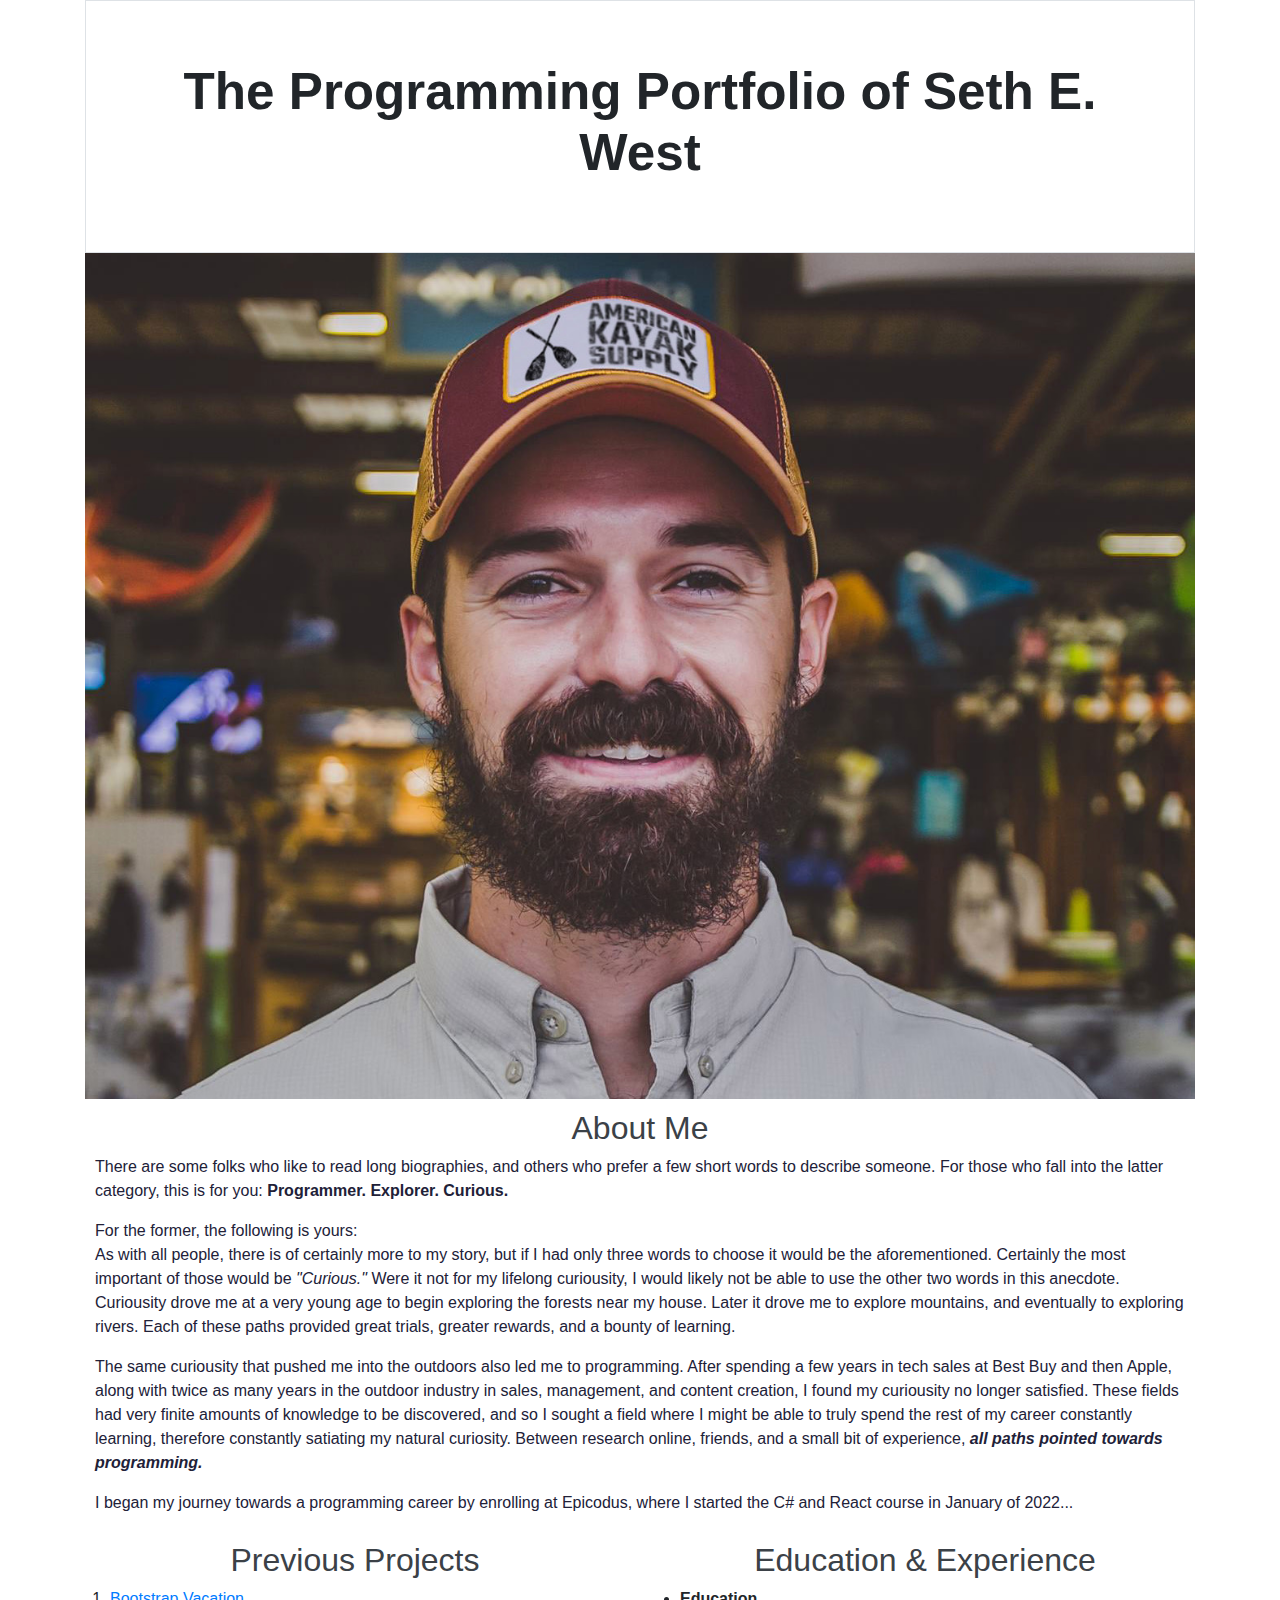
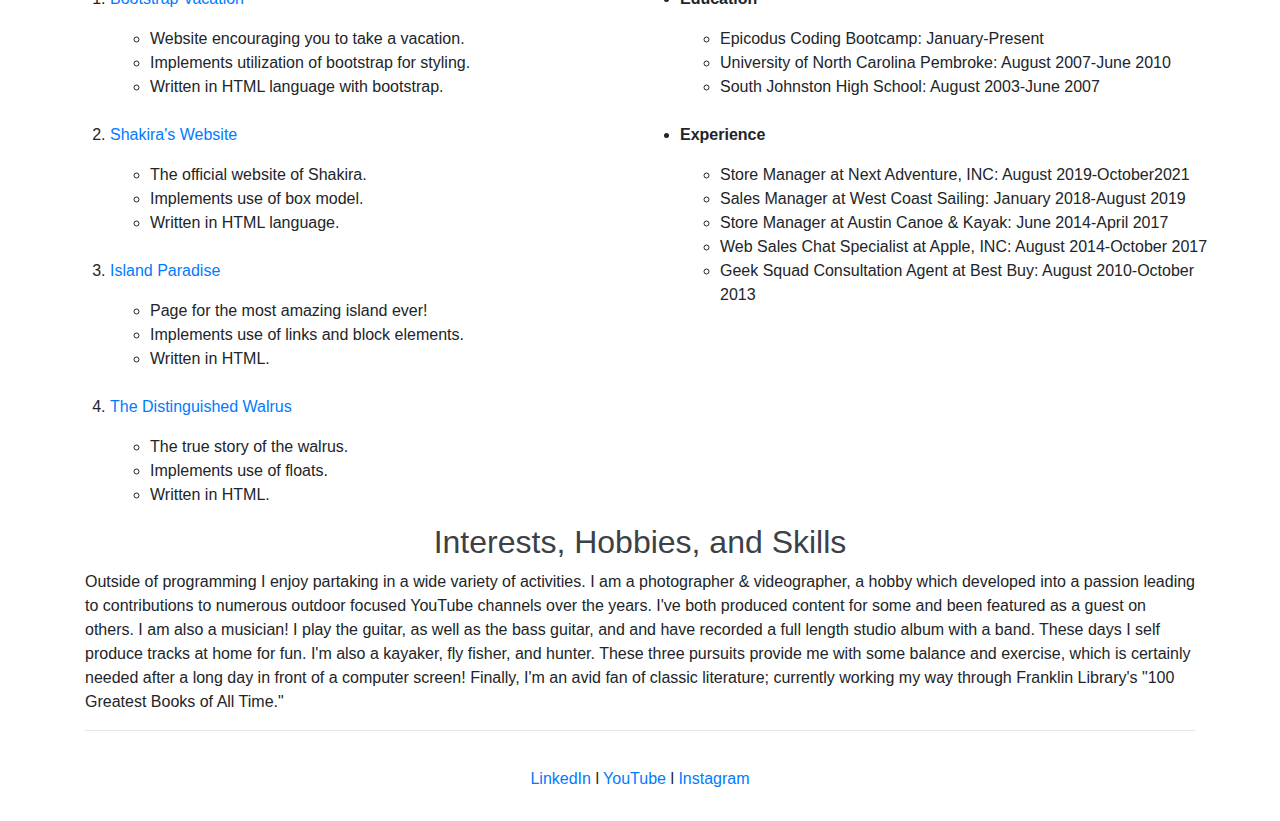
==== index.html @ 4086b985 "Clone index.html into seth-portfolio for GH pages pathway." ====
<!DOCTYPE html>
<html lang="en-US">
<head>
  <link href="portfolio/css/bootstrap.css" rel="stylesheet" type="text/css">
  <link href="portfolio/css/styles.css" rel="stylesheet" type="text/css">  
  <title>Seth E. West Portfolio</title>
</head>
<body>
  <div class="container">
    <div class="border">
      <h1>The Programming Portfolio of Seth E. West</h1>
    </div>
    <img src="img/IMG_0520.jpeg" alt="A headshot of Seth.">
    <div class="aboutme">
      <h2>About Me</h2>
      <p>There are some folks who like to read long biographies, and others who prefer a few short words to describe someone. For those who fall into the latter category, this is for you: <strong>Programmer. Explorer. Curious.</strong></p>

      <p>For the former, the following is yours:<br>
      As with all people, there is of certainly more to my story, but if I had only three words to choose it would be the aforementioned. Certainly the most important of those would be <em>"Curious."</em> Were it not for my lifelong curiousity, I would likely not be able to use the other two words in this anecdote. Curiousity drove me at a very young age to begin exploring the forests near my house. Later it drove me to explore mountains, and eventually to exploring rivers. Each of these paths provided great trials, greater rewards, and a bounty of learning. </p>

      <p>The same curiousity that pushed me into the outdoors also led me to programming. After spending a few years in tech sales at Best Buy and then Apple, along with twice as many years in the outdoor industry in sales, management, and content creation, I found my curiousity no longer satisfied. These fields had very finite amounts of knowledge to be discovered, and so I sought a field where I might be able to truly spend the rest of my career constantly learning, therefore constantly satiating my natural curiosity. Between research online, friends, and a small bit of experience, <span class="curious">all paths pointed towards programming.</span></p>
      
      <p>I began my journey towards a programming career by enrolling at Epicodus, where I started the C# and React course in January of 2022...</p>
    </div>

    <div class="row">
      <div class="column">
        <h2>Previous Projects</h2>
        <ol>
          <li>
            <p><a href="https://github.com/sewest7/bootstrap-vacation">Bootstrap Vacation</a></p>
            <ul>
              <li>Website encouraging you to take a vacation.</li>
              <li>Implements utilization of bootstrap for styling.</li>
              <li>Written in HTML language with bootstrap.</li><br>
            </ul>
          </li>
          <li>
            <p><a href="https://github.com/sewest7/shakira">Shakira's Website</a></p>
            <ul>
              <li>The official website of Shakira.</li>
              <li>Implements use of box model.</li>
              <li>Written in HTML language.</li><br>
            </ul>
          </li>
          <li>
            <p><a href="https://github.com/sewest7/island_paradise">Island Paradise</a></p>
            <ul>
              <li>Page for the most amazing island ever!</li>
              <li>Implements use of links and block elements.</li>
              <li>Written in HTML.</li><br>
            </ul>
          </li>
          <li>
            <p><a href="https://github.com/sewest7/walrus.html">The Distinguished Walrus</a></p>
            <ul>
              <li>The true story of the walrus.</li>
              <li>Implements use of floats.</li>
              <li>Written in HTML.</li>
            </ul>
          </li>
        </ol>
      </div>
      <div class="column">
        <h2>Education & Experience</h2>
        <ul>
          <li>
            <p><strong>Education</strong></p>
            <ul>
              <li>Epicodus Coding Bootcamp: January-Present</li>
              <li>University of North Carolina Pembroke: August 2007-June 2010</li>
              <li>South Johnston High School: August 2003-June 2007</li><br>
            </ul>
          </li>
          <li>
            <p><strong>Experience</strong></p>
            <ul>
              <li>Store Manager at Next Adventure, INC: August 2019-October2021</li>
              <li>Sales Manager at West Coast Sailing: January 2018-August 2019</li>
              <li>Store Manager at Austin Canoe & Kayak: June 2014-April 2017</li>
              <li>Web Sales Chat Specialist at Apple, INC: August 2014-October 2017</li>
              <li>Geek Squad Consultation Agent at Best Buy: August 2010-October 2013</li>
            </ul>
          </li>
        </ul>
      </div>
    </div>
    <h2>Interests, Hobbies, and Skills</h2>
    <p>Outside of programming I enjoy partaking in a wide variety of activities. I am a photographer & videographer, a hobby which developed into a passion leading to contributions to numerous outdoor focused YouTube channels over the years. I've both produced content for some and been featured as a guest on others. I am also a musician! I play the guitar, as well as the bass guitar, and and have recorded a full length studio album with a band. These days I self produce tracks at home for fun. I'm also a kayaker, fly fisher, and hunter. These three pursuits provide me with some balance and exercise, which is certainly needed after a long day in front of a computer screen! Finally, I'm an avid fan of classic literature; currently working my way through Franklin Library's "100 Greatest Books of All Time."</p>
    <hr>
    <footer>
      <a href="https://www.linkedin.com/in/seth-ezekiel-west-0ab5b9223/">LinkedIn</a> l 
      <a href="https://www.youtube.com/channel/UCfaHg40Nna_bthZOlws1--g">YouTube</a> l 
      <a href="https://www.instagram.com/nextwestmedia">Instagram</a>
    </footer>
  </div>
</body>
</html>
---- portfolio/css/styles.css ----
.aboutme {
  color: rgb(33, 33, 56);
  font-family: -apple-system, BlinkMacSystemFont, 'Segoe UI', Roboto, Oxygen, Ubuntu, Cantarell, 'Open Sans', 'Helvetica Neue', sans-serif
  margin: 6px;
  padding: 10px;
}

h1 {
  font-family: -apple-system, BlinkMacSystemFont, 'Segoe UI', Roboto, Oxygen, Ubuntu, Cantarell, 'Open Sans', 'Helvetica Neue', sans-serif;
  font-size: 4vmax;
  font-weight: bolder;
  text-align: center;
  padding: 50px;
}

h2 {
  color: rgb(59, 65, 71);
  font-family: -apple-system, BlinkMacSystemFont, 'Segoe UI', Roboto, Oxygen, Ubuntu, Cantarell, 'Open Sans', 'Helvetica Neue', sans-serif;
  text-align: center;
}

img {
  max-width: 100%;
}

.curious {
  font-weight: bolder;
  font-style: italic;
}

.column {
  float: left;
  width: 50%;
}

footer {
  margin: 10px;
  padding: 20px;
  text-align: center;
}

.border {
  padding: 10px;
  border-style: double;
  border-color: black;
}
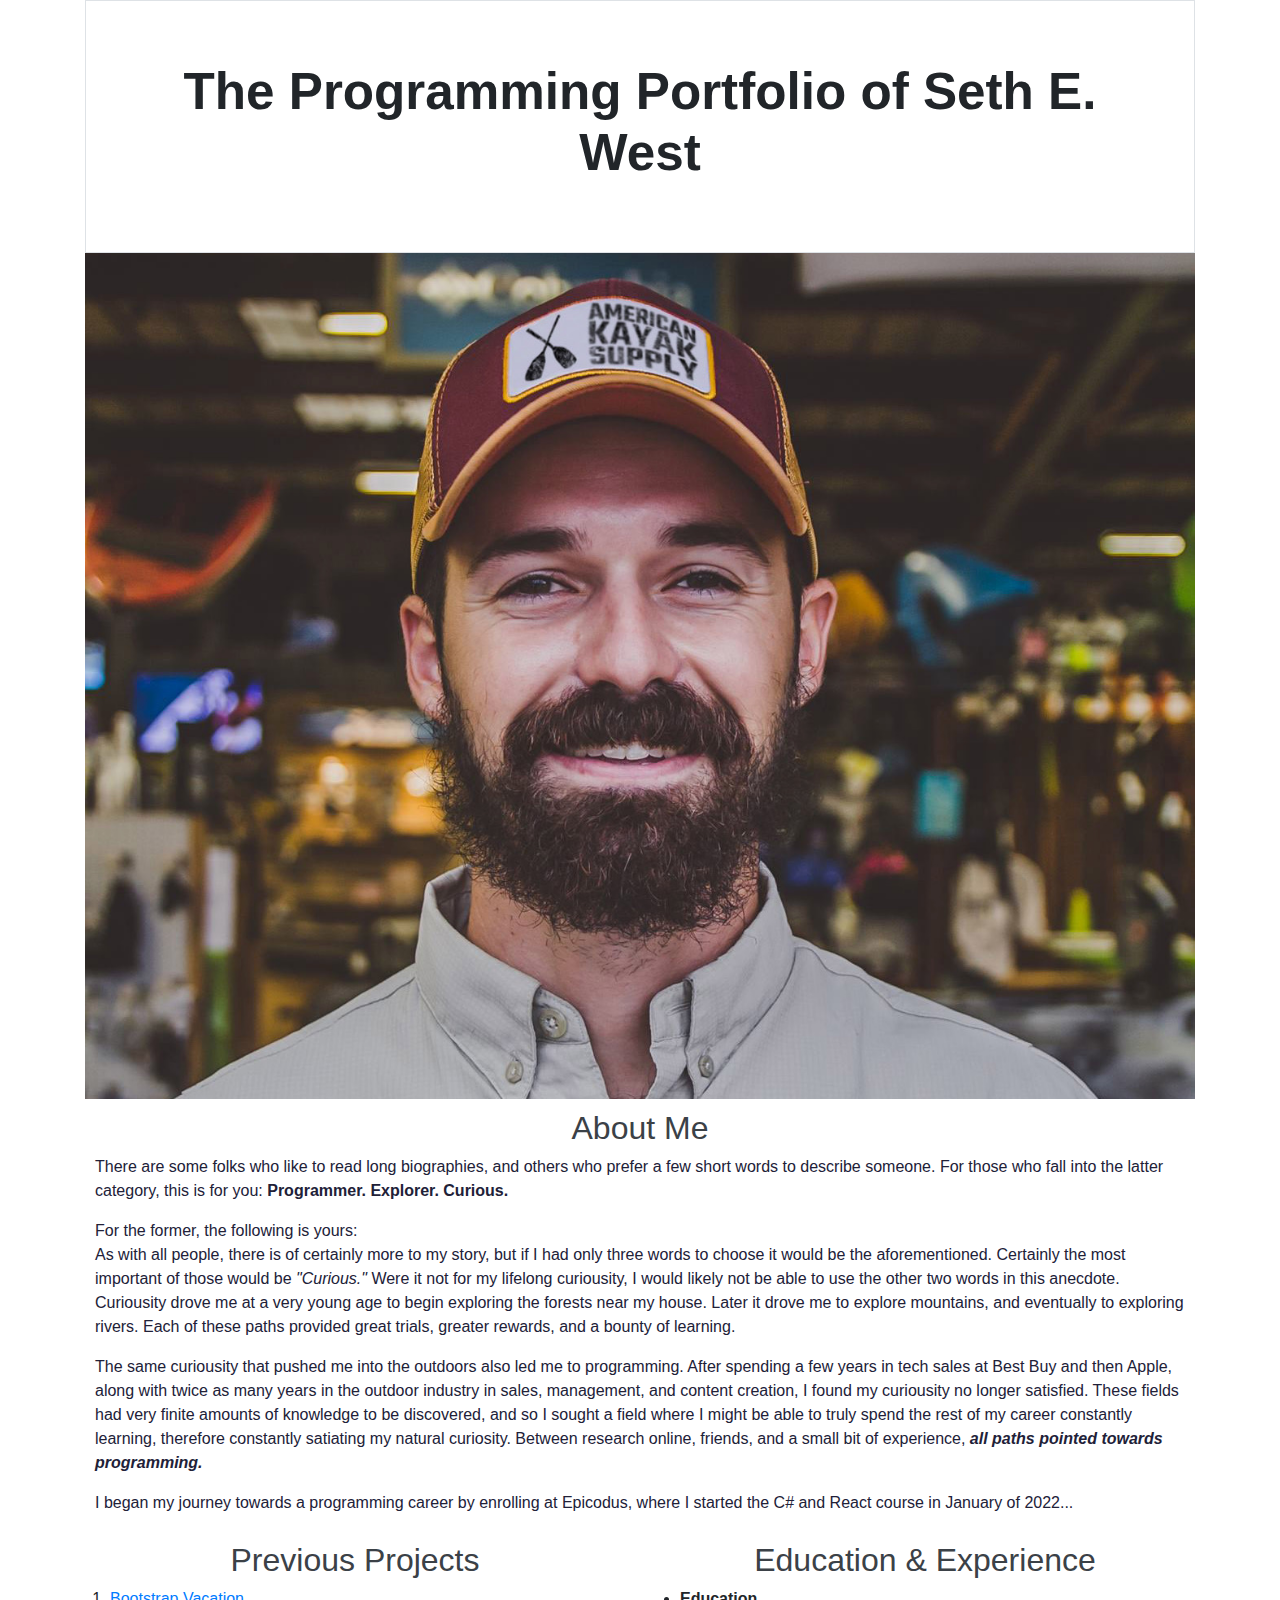
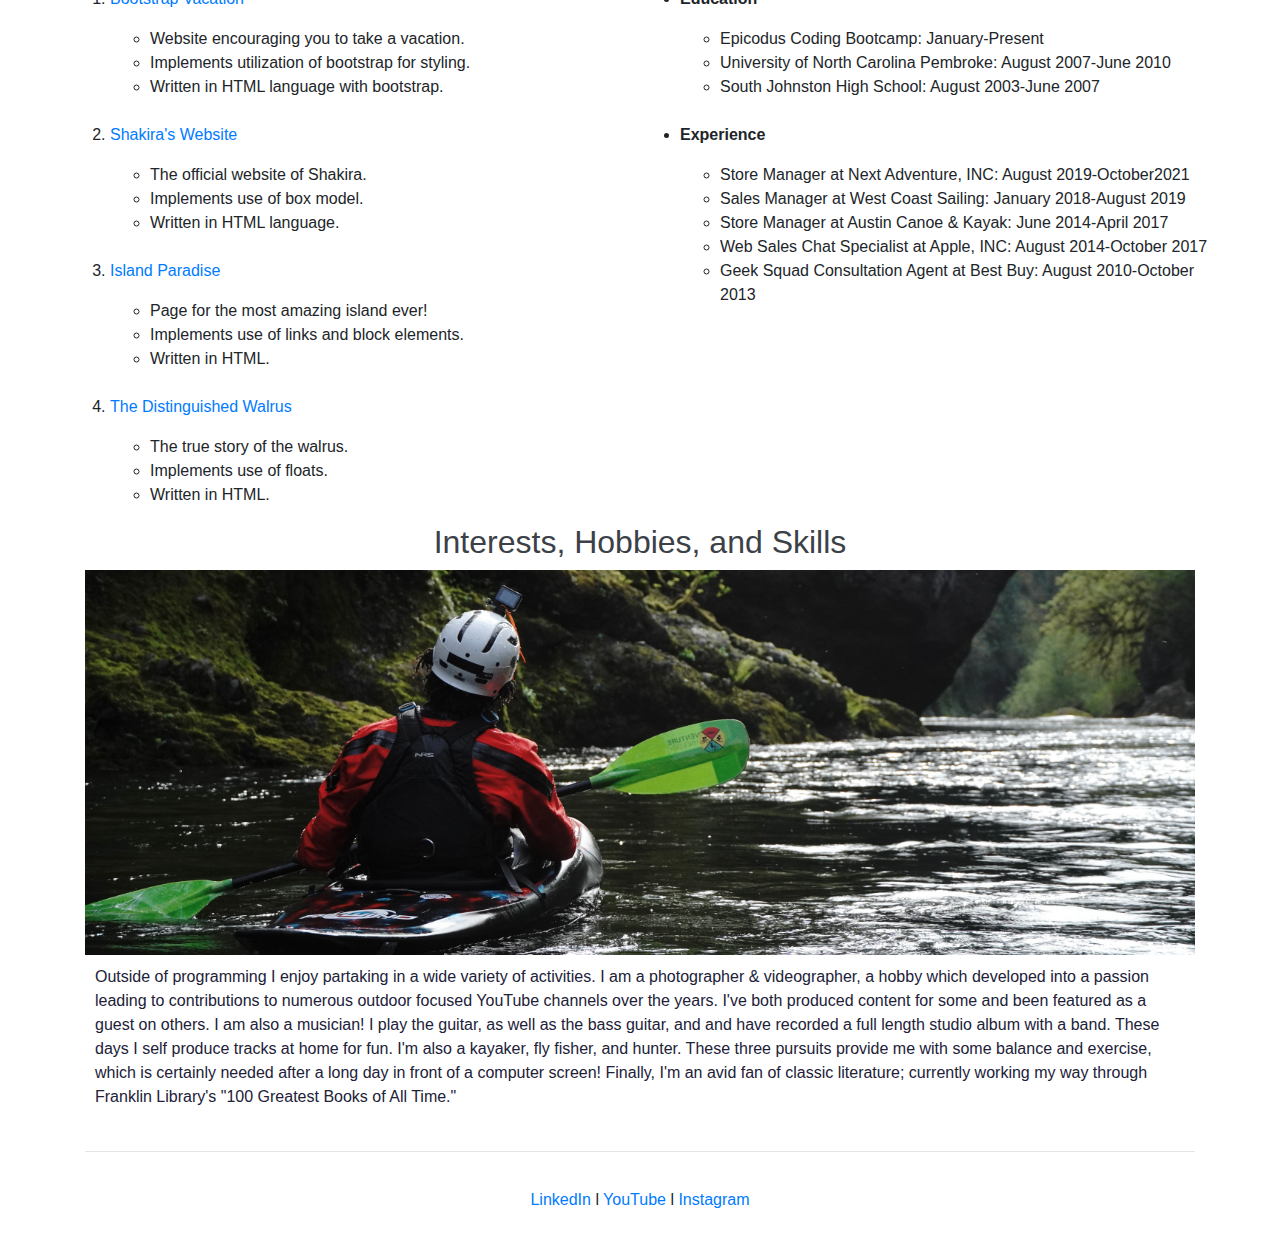
==== commit 09161f8b: "Add photo and aboutme style to interest section." ====
--- a/index.html
+++ b/index.html
@@ -1,8 +1,8 @@
 <!DOCTYPE html>
 <html lang="en-US">
 <head>
-  <link href="portfolio/css/bootstrap.css" rel="stylesheet" type="text/css">
-  <link href="portfolio/css/styles.css" rel="stylesheet" type="text/css">  
+  <link href="css/bootstrap.css" rel="stylesheet" type="text/css">
+  <link href="css/styles.css" rel="stylesheet" type="text/css">  
   <title>Seth E. West Portfolio</title>
 </head>
 <body>
@@ -86,7 +86,10 @@
       </div>
     </div>
     <h2>Interests, Hobbies, and Skills</h2>
-    <p>Outside of programming I enjoy partaking in a wide variety of activities. I am a photographer & videographer, a hobby which developed into a passion leading to contributions to numerous outdoor focused YouTube channels over the years. I've both produced content for some and been featured as a guest on others. I am also a musician! I play the guitar, as well as the bass guitar, and and have recorded a full length studio album with a band. These days I self produce tracks at home for fun. I'm also a kayaker, fly fisher, and hunter. These three pursuits provide me with some balance and exercise, which is certainly needed after a long day in front of a computer screen! Finally, I'm an avid fan of classic literature; currently working my way through Franklin Library's "100 Greatest Books of All Time."</p>
+    <img src="img/DSC07563.JPG" alt="A kayaker on a river">
+    <div class="aboutme">
+      <p>Outside of programming I enjoy partaking in a wide variety of activities. I am a photographer & videographer, a hobby which developed into a passion leading to contributions to numerous outdoor focused YouTube channels over the years. I've both produced content for some and been featured as a guest on others. I am also a musician! I play the guitar, as well as the bass guitar, and and have recorded a full length studio album with a band. These days I self produce tracks at home for fun. I'm also a kayaker, fly fisher, and hunter. These three pursuits provide me with some balance and exercise, which is certainly needed after a long day in front of a computer screen! Finally, I'm an avid fan of classic literature; currently working my way through Franklin Library's "100 Greatest Books of All Time."</p>
+    </div>
     <hr>
     <footer>
       <a href="https://www.linkedin.com/in/seth-ezekiel-west-0ab5b9223/">LinkedIn</a> l 
--- a/css/styles.css
+++ b/css/styles.css
@@ -0,0 +1,46 @@
+.aboutme {
+  color: rgb(33, 33, 56);
+  font-family: -apple-system, BlinkMacSystemFont, 'Segoe UI', Roboto, Oxygen, Ubuntu, Cantarell, 'Open Sans', 'Helvetica Neue', sans-serif
+  margin: 6px;
+  padding: 10px;
+}
+
+h1 {
+  font-family: -apple-system, BlinkMacSystemFont, 'Segoe UI', Roboto, Oxygen, Ubuntu, Cantarell, 'Open Sans', 'Helvetica Neue', sans-serif;
+  font-size: 4vmax;
+  font-weight: bolder;
+  text-align: center;
+  padding: 50px;
+}
+
+h2 {
+  color: rgb(59, 65, 71);
+  font-family: -apple-system, BlinkMacSystemFont, 'Segoe UI', Roboto, Oxygen, Ubuntu, Cantarell, 'Open Sans', 'Helvetica Neue', sans-serif;
+  text-align: center;
+}
+
+img {
+  max-width: 100%;
+}
+
+.curious {
+  font-weight: bolder;
+  font-style: italic;
+}
+
+.column {
+  float: left;
+  width: 50%;
+}
+
+footer {
+  margin: 10px;
+  padding: 20px;
+  text-align: center;
+}
+
+.border {
+  padding: 10px;
+  border-style: double;
+  border-color: black;
+}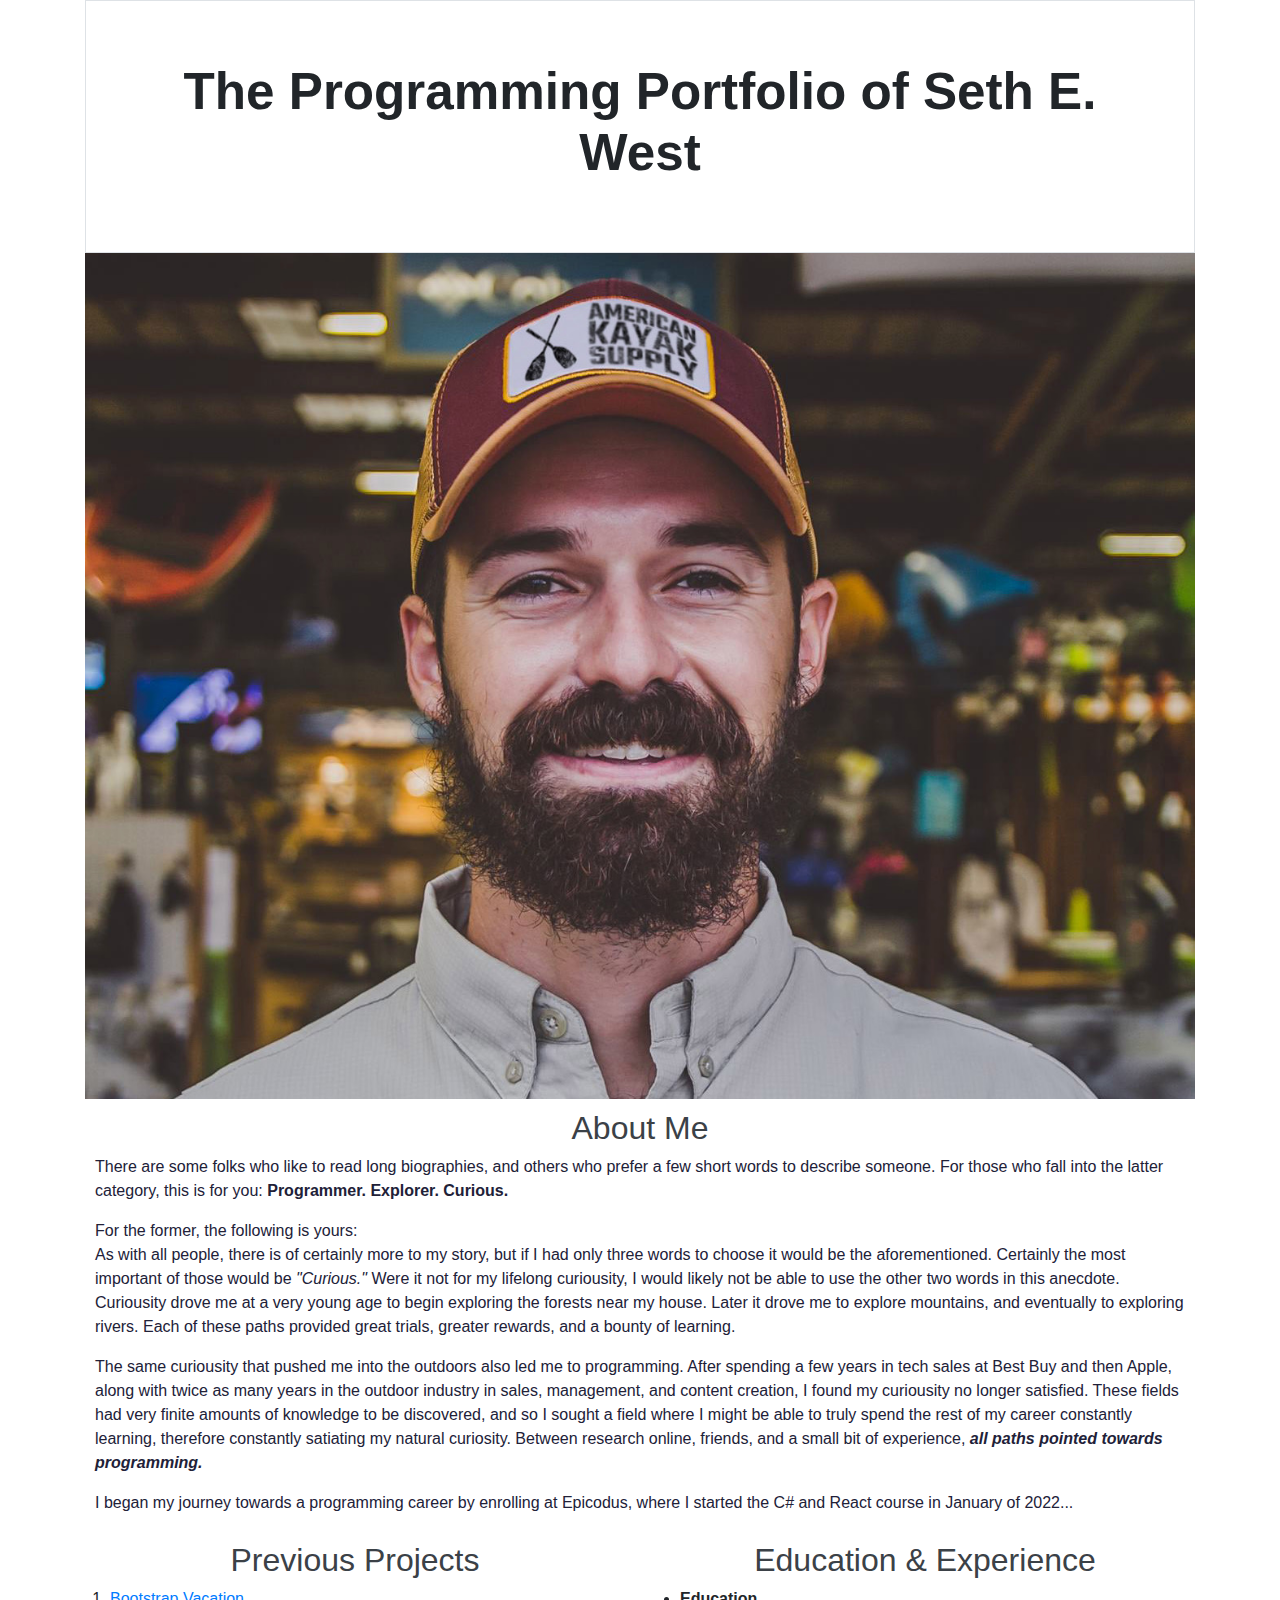
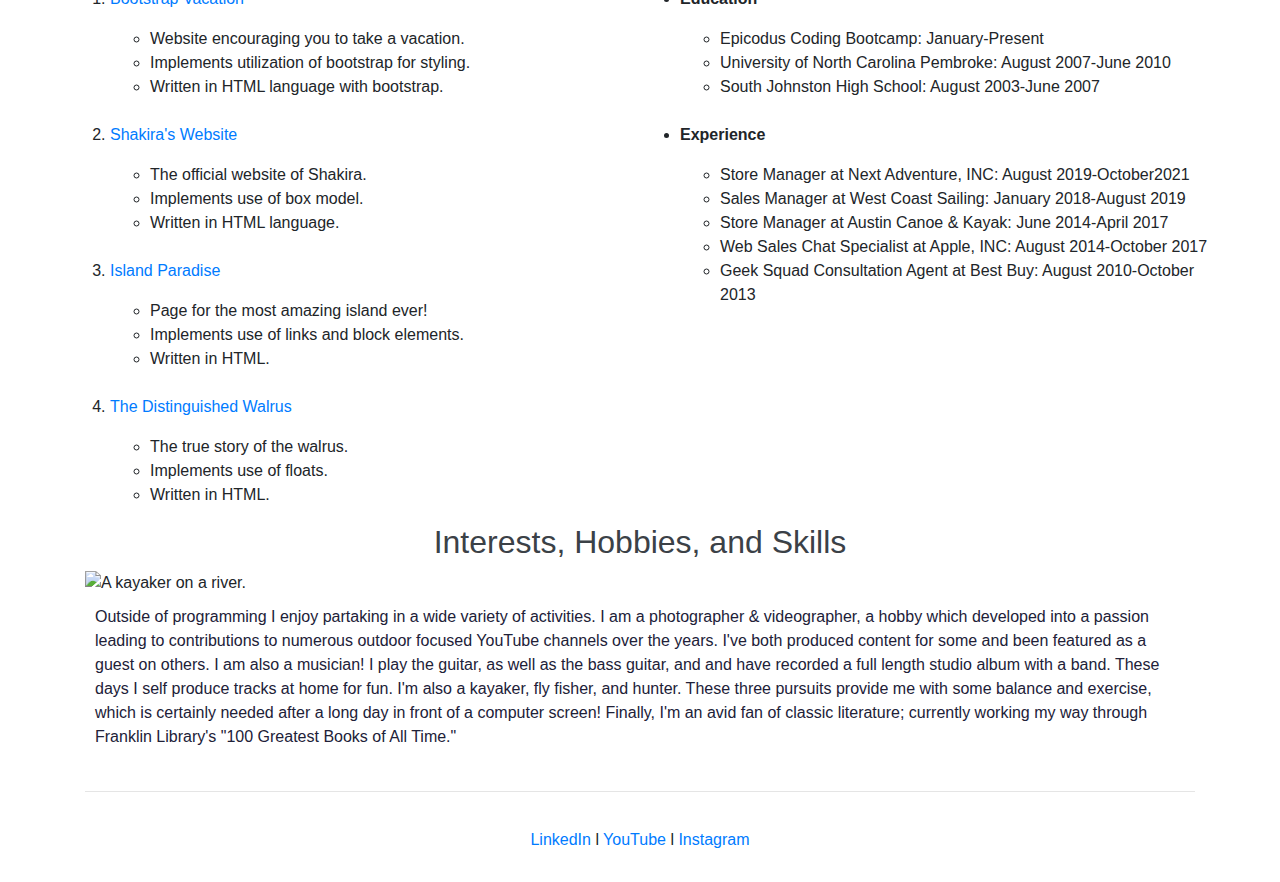
==== commit a16dccc2: "Resolve broken photo link." ====
--- a/index.html
+++ b/index.html
@@ -86,7 +86,7 @@
       </div>
     </div>
     <h2>Interests, Hobbies, and Skills</h2>
-    <img src="img/DSC07563.JPG" alt="A kayaker on a river">
+    <img src="DSC07563.jpeg" alt="A kayaker on a river.">
     <div class="aboutme">
       <p>Outside of programming I enjoy partaking in a wide variety of activities. I am a photographer & videographer, a hobby which developed into a passion leading to contributions to numerous outdoor focused YouTube channels over the years. I've both produced content for some and been featured as a guest on others. I am also a musician! I play the guitar, as well as the bass guitar, and and have recorded a full length studio album with a band. These days I self produce tracks at home for fun. I'm also a kayaker, fly fisher, and hunter. These three pursuits provide me with some balance and exercise, which is certainly needed after a long day in front of a computer screen! Finally, I'm an avid fan of classic literature; currently working my way through Franklin Library's "100 Greatest Books of All Time."</p>
     </div>
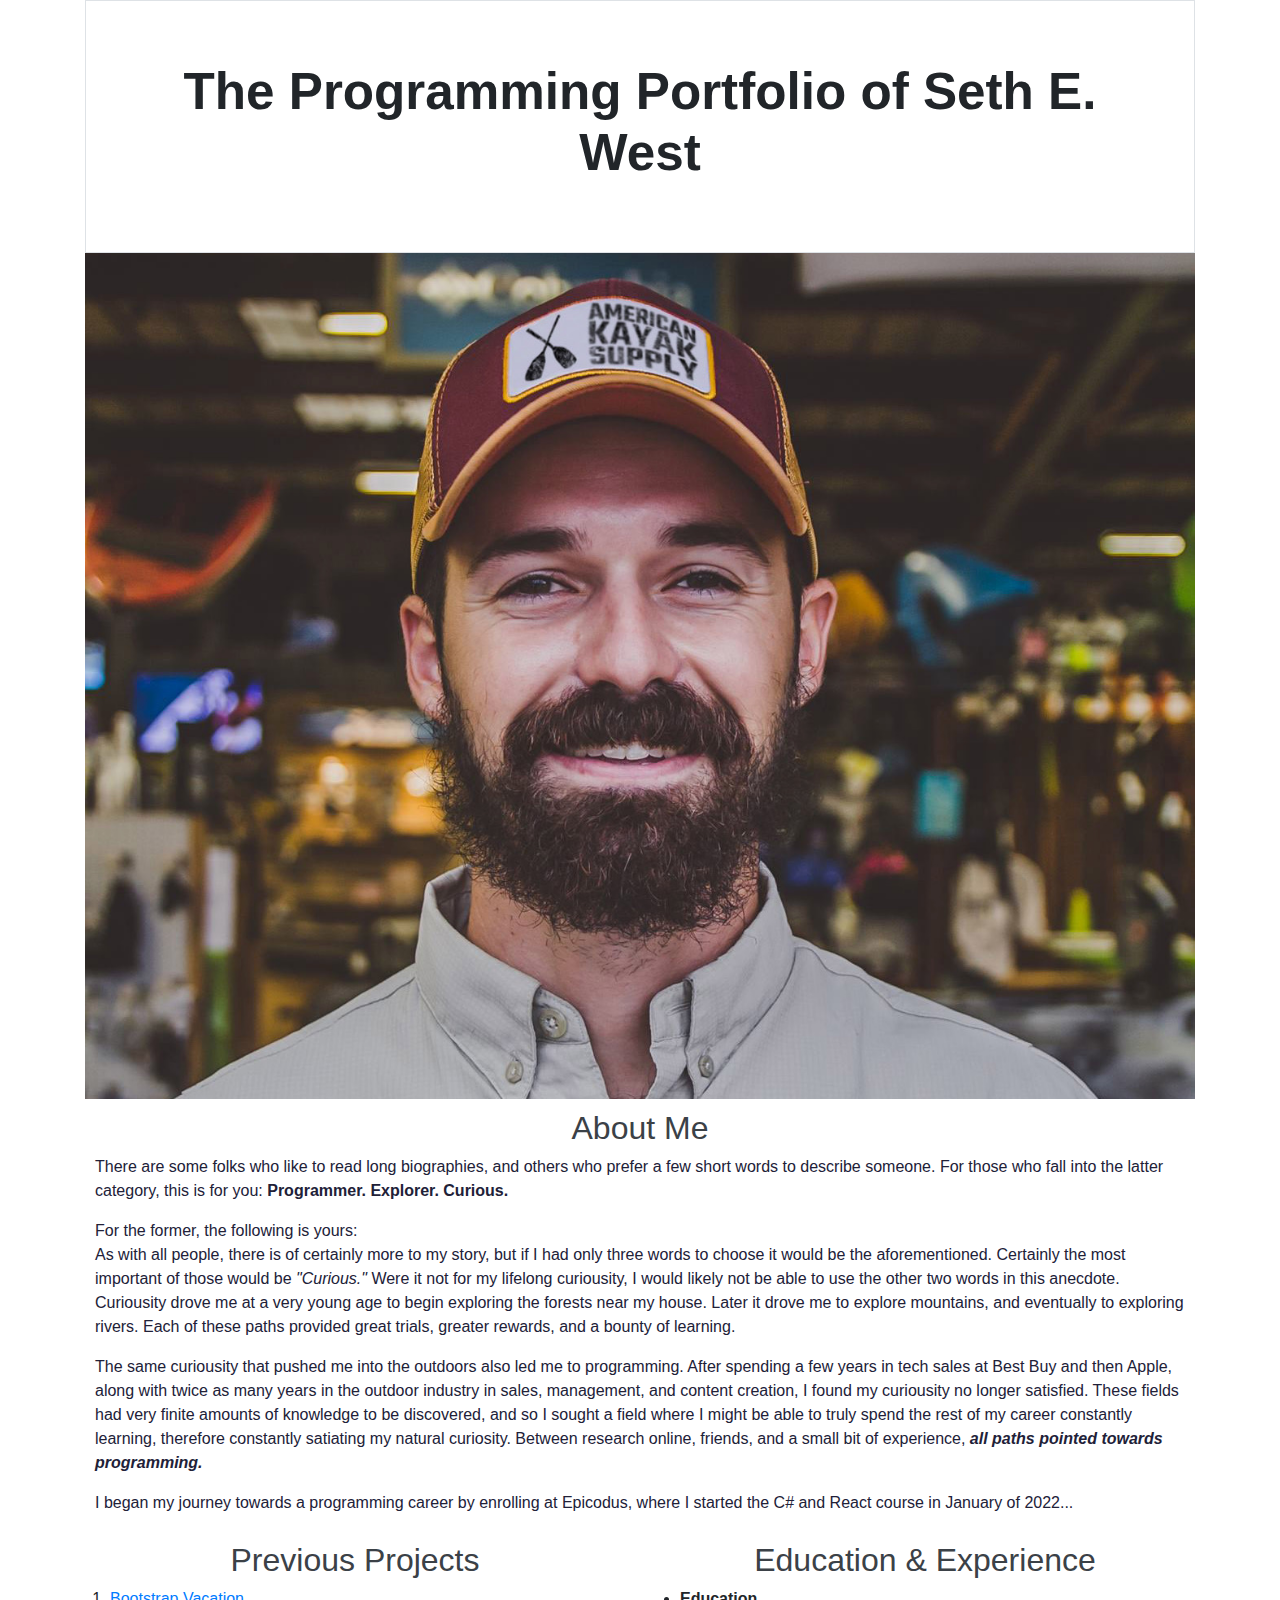
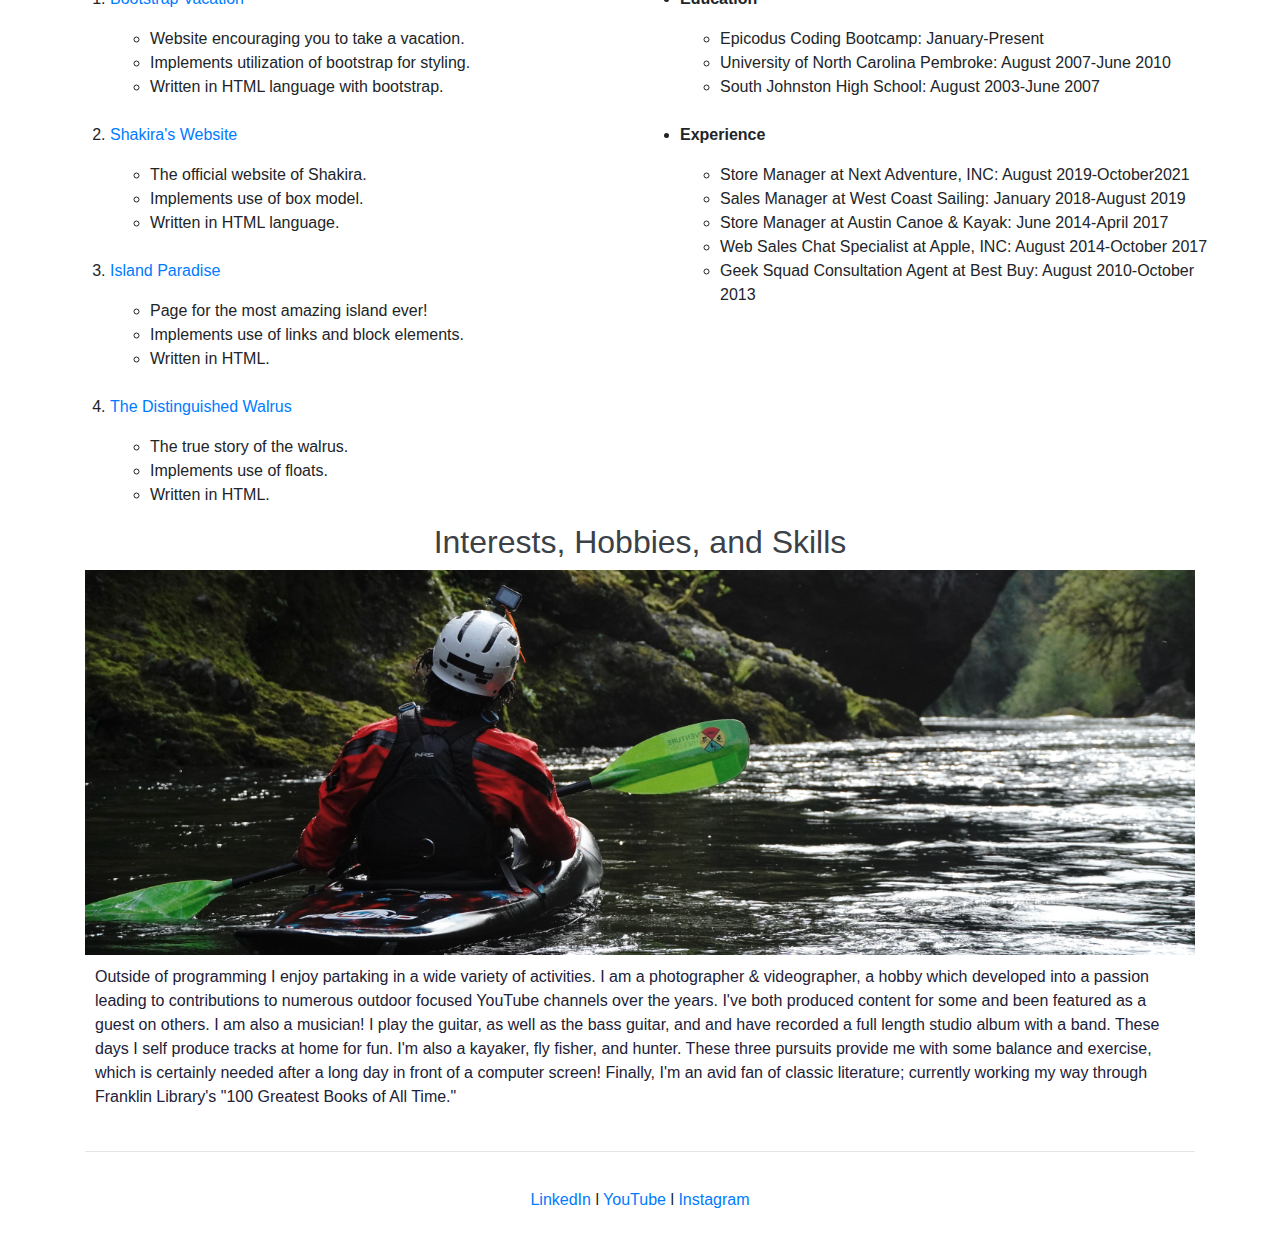
==== commit 5861d949: "Update img pathway to fix broken link." ====
--- a/index.html
+++ b/index.html
@@ -86,7 +86,7 @@
       </div>
     </div>
     <h2>Interests, Hobbies, and Skills</h2>
-    <img src="DSC07563.jpeg" alt="A kayaker on a river.">
+    <img src="img/DSC07563.jpeg" alt="A kayaker on a river.">
     <div class="aboutme">
       <p>Outside of programming I enjoy partaking in a wide variety of activities. I am a photographer & videographer, a hobby which developed into a passion leading to contributions to numerous outdoor focused YouTube channels over the years. I've both produced content for some and been featured as a guest on others. I am also a musician! I play the guitar, as well as the bass guitar, and and have recorded a full length studio album with a band. These days I self produce tracks at home for fun. I'm also a kayaker, fly fisher, and hunter. These three pursuits provide me with some balance and exercise, which is certainly needed after a long day in front of a computer screen! Finally, I'm an avid fan of classic literature; currently working my way through Franklin Library's "100 Greatest Books of All Time."</p>
     </div>
